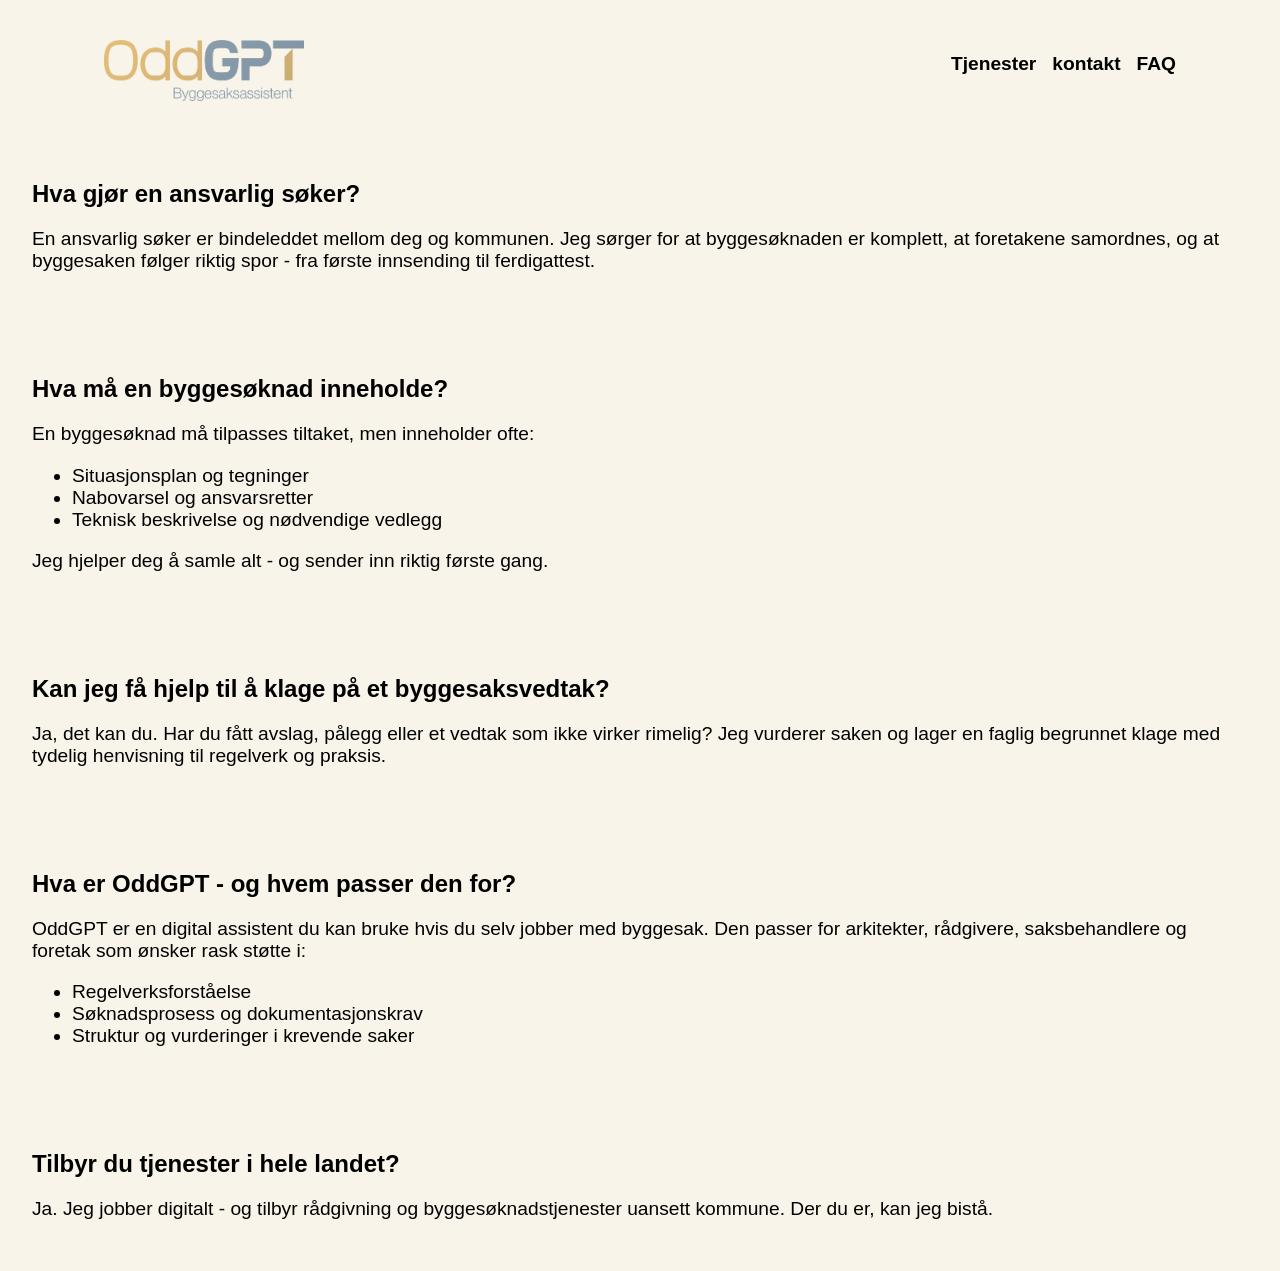
==== about.html @ 83e8d452 "Uploaded OddGPT prototype" ====
<!DOCTYPE html>
<html lang="no">
<head>
    <meta charset="UTF-8">
    <meta name="viewport" content="width=device-width, initial-scale=1.0">
    <link rel="stylesheet" href="./css/main.css">
    <title>OddGPT</title>
</head>
<body>
    <header>
        <a href="index.html"><img id="hovedlogo" src="./images/mainLogoFlavor.png" alt="Logo redirigerer tilbake til hovedsiden"></a>
        <nav>
            <ul>
                <li><a href="tjenester.html">Tjenester</a></li>
                <li><a href="kontakt.html">kontakt</a></li>
                <li><a href="about.html">FAQ</a></li>
            </ul>
        </nav>
    </header>
    <main>
        <section id="q-1">
        <h2>Hva gjør en ansvarlig søker?</h2>
        <p>En ansvarlig søker er bindeleddet mellom deg og kommunen. Jeg sørger for at byggesøknaden er komplett,
             at foretakene samordnes, og at byggesaken følger riktig spor - fra første innsending til ferdigattest.</p>
        </section>
        <section id="q-2">
            <h2>Hva må en byggesøknad inneholde?</h2>
            <p>En byggesøknad må tilpasses tiltaket, men inneholder ofte:</p>
            <ul>
                <li>Situasjonsplan og tegninger</li>
                <li>Nabovarsel og ansvarsretter</li>
                <li>Teknisk beskrivelse og nødvendige vedlegg</li>
            </ul>
            <p>Jeg hjelper deg å samle alt - og sender inn riktig første gang.</p>
        </section>
        <section id="q-3">
            <h2>Kan jeg få hjelp til å klage på et byggesaksvedtak?</h2>
            <p>Ja, det kan du. Har du fått avslag, pålegg eller et vedtak som ikke virker rimelig? 
                Jeg vurderer saken og lager en faglig begrunnet klage med tydelig henvisning til regelverk og praksis.</p>
        </section>
        <section id="q-4">
            <h2>Hva er OddGPT - og hvem passer den for?</h2>
            <p>OddGPT er en digital assistent du kan bruke hvis du selv jobber med byggesak. 
                Den passer for arkitekter, rådgivere, saksbehandlere og foretak som ønsker rask støtte i:</p>
                <ul>
                    <li>Regelverksforståelse</li>
                    <li>Søknadsprosess og dokumentasjonskrav</li>
                    <li>Struktur og vurderinger i krevende saker</li>
                </ul>
        </section>
        <section id="q-5">
            <h2>Tilbyr du tjenester i hele landet?</h2>
            <p>Ja. Jeg jobber digitalt - og tilbyr rådgivning og byggesøknadstjenester uansett kommune. Der du er, kan jeg bistå.</p>
        </section>
    </main>
</body>
</html>
---- css/main.css ----
header {
    display: flex;
    align-items: center;
    justify-content: space-between;
    padding: 1.5rem;
}

#hovedlogo {
    width: 200px;
    height: auto;
    padding-left: 5rem;
    padding-top: 1rem;
}

#tjenester-logo {
    width: 400px;
    height: auto;
    padding-left: 5rem;
    padding-top: 1rem;
}

#hovedbakgrunn{
    position: relative;
    width: 100%;
    height: 900px;
    background-size: cover; 
    background-position: center; 
    background-repeat: no-repeat; 
}

#h1-text-over-image{
    position: absolute;
    top: 40%;
    left: 50%;
    transform: translate(-50%, -50%);
    color: white;
    font-size: 3rem;
    font-weight: bold;
    text-align: center;
    text-shadow: 2px 2px 4px rgba(0, 0, 0, 0.7);
    z-index: 10;
}
#p-text-over-image{
    position: absolute;
    top: 53%;
    left: 50%;
    transform: translate(-50%, -50%);
    color: white;
    font-size: 1.5rem;
    font-weight: bold;
    text-align: center;
    text-shadow: 2px 2px 4px rgba(0, 0, 0, 0.7);
    z-index: 10;
}

#a-over-image {
    position: absolute;
    top: 75%;
    left: 50%;
    transform: translate(-50%, -50%);
    z-index: 10;
    background-color: #8CA0AD;
    color: white;
    padding: 0.8rem 1.5rem;
    text-decoration: none;
    font-size: 1.2rem;
}

nav ul {
    list-style: none;
    display: flex;
    gap: 1rem;
    margin: 0;
    padding: 0;
    padding-right: 5rem; 
}

nav a {
    text-decoration: none;
    color: #000000;
    font-weight: bold;
    font-size: 1.2rem;
    transition: color 0.5s ease;

}
nav a:hover {
    color: #8CA0AD;
}

button {
    background-color: #8CA0AD;
    color: white;
    border: none;
    padding: 0.5rem 1rem;
    border-radius: 0;
    cursor: pointer;
    font-size: 1rem;
    transition: background-color 0.3s ease;
}

button:hover {
    background-color: #6b7c85;
}

input[type="text"] {
    padding: 0.5rem;
    border: 1px solid #ccc;
    border-radius: 0;
    font-size: 1rem;
}

#about-section {
    display: grid;
    grid-template-columns: 1fr 1fr;
    align-items: center;
    gap: 1rem;
    padding: 4rem 2rem;
    max-width: 60%;
    margin: 0 auto;
    text-align: left;
}

#about-section img {
    width: 50%;
    height: auto;
    display: block;
}

#about-section p {
    font-size: 1.2rem;
    margin-bottom: 1rem;
}

#services-section {
    display: flex;
    flex-direction: column;
    align-items: start;
    gap: 2rem;
    padding: 5rem 2rem;
    max-width: 1200px;
    margin: 0 auto;
    text-align: left;
}

#services-section h2 {
    color: #8CA0AD;
    margin-right: 2rem;
    margin-bottom: 2rem;
    font-size: 2.3rem;
}

#services-section p {
    font-size: 1.2rem;
    margin-bottom: 1rem;
}

#benefits-section {
    display: flex;
    flex-direction: column;
    align-items: start;
    gap: 2rem;
    padding: 5rem 2rem;
    max-width: 1200px;
    margin: 0 auto;
    text-align: left;
}

#benefits-section h2 {
    color: #8CA0AD;
    font-size: 2.3rem;
    margin-bottom: 1rem;
}

#benefits-section p {
    font-size: 1.2rem;
    margin-bottom: 1rem;
}

#benefits-section ul {
    list-style-type: disc;
    font-size: 1.1rem;
}

#summary {
    display: flex;
    justify-content: center;
    gap: 2rem;
    padding: 5rem;
    max-width: 1200px;
}

#summary article h2 {
    color: #8CA0AD;
    font-size: 2.5rem;
    margin-bottom: 1rem;
}

#tjenester-art-1 {
    display: flex;
    flex-direction: row;
}

#tjenester-sec-1 {
    padding: 2rem;
}

#tjenester-art-2 {
    display: flex;
    flex-direction: row-reverse;
}

#tjenester-sec-2 {
    padding: 2rem;
}

#tjenester-art-3 {
    display: flex;
    flex-direction: row;
}

#tjenester-sec-3 {
    padding: 2rem;
}

#tjenester-kontakt {
    text-align: center;
    padding: 2rem;
}

#kontakt-section {
    max-width: 800px;
    margin: 0 auto;
    padding: 4rem 2rem;
    text-align: left;
}

#kontakt-section p {
    font-size: 1.2rem;
    margin-bottom: 1rem;
}

body {
    font-family: Arial, sans-serif;
    display: flex;
    flex-direction: column;
    margin: 0;
    padding: 0;
    background-color: #F8F4EA;
}

#form-section {
    display: flex;
    justify-content: center;
    padding: 2rem;
}

#q-1, #q-2, #q-3, #q-4, #q-5 {
    margin: 0 auto;
    padding: 2rem 2rem;
    text-align: left;
}

#q-1 p, #q-2 p, #q-3 p, #q-4 p, #q-5 p {
    font-size: 1.2rem;
}

#q-1 ul, #q-2 ul, #q-3 ul, #q-4 ul, #q-5 ul {
    font-size: 1.2rem;
}


form {
    background: #F8F4EA;
    display: grid;
    gap: 16px;
    text-align: left;
    width: 40%;
}


label {
    font-weight: 500;
    margin-bottom: 4px;
}

input, select {
    padding: 10px 12px;
    font-size: 1rem;
    border: 1px solid #d1d1d1;
    border-radius: 6px;
    transition: border 0.2s, box-shadow 0.2s;
}

input:focus, select:focus {
    border-color: #0073ff;
    box-shadow: 0 0 4px rgba(0,115,255,0.3);
    outline: none;
}

button {
    background: #0073ff;
    border: none;
    color: white;
    padding: 12px;
    font-size: 1.1rem;
    border-radius: 6px;
    cursor: pointer;
    font-weight: 600;
    transition: 0.25s;
}

button:hover {
    background: #005ed1;
}

main {
    flex-grow: 1;
}

footer {
    background-color: #F3F4F6;
}

@media (max-width: 768px) {
  header {
    flex-direction: column;
    text-align: center;
    padding: 1rem;
  }

  #hovedlogo {
    width: 140px;
    padding: 0;
  }

  nav ul {
    flex-direction: column;
    gap: 0.5rem;
    padding: 0;
  }

  #h1-text-over-image {
    font-size: 1.8rem;
    top: 35%;
    width: 90%;
  }

  #a-over-image {
    font-size: 1rem;
    padding: 0.6rem 1.2rem;
    top: 70%;
  }

  #about-section {
    grid-template-columns: 1fr;
    max-width: 90%;
    text-align: center;
  }

  #about-section img {
    width: 60%;
    margin: 0 auto;
  }

  #services-section,
  #benefits-section,
  #summary {
    padding: 2rem 1rem;
  }

  form {
    width: 100%;
  }

  #tjenester-art-1,
  #tjenester-art-2,
  #tjenester-art-3 {
    flex-direction: column !important;
  }
}
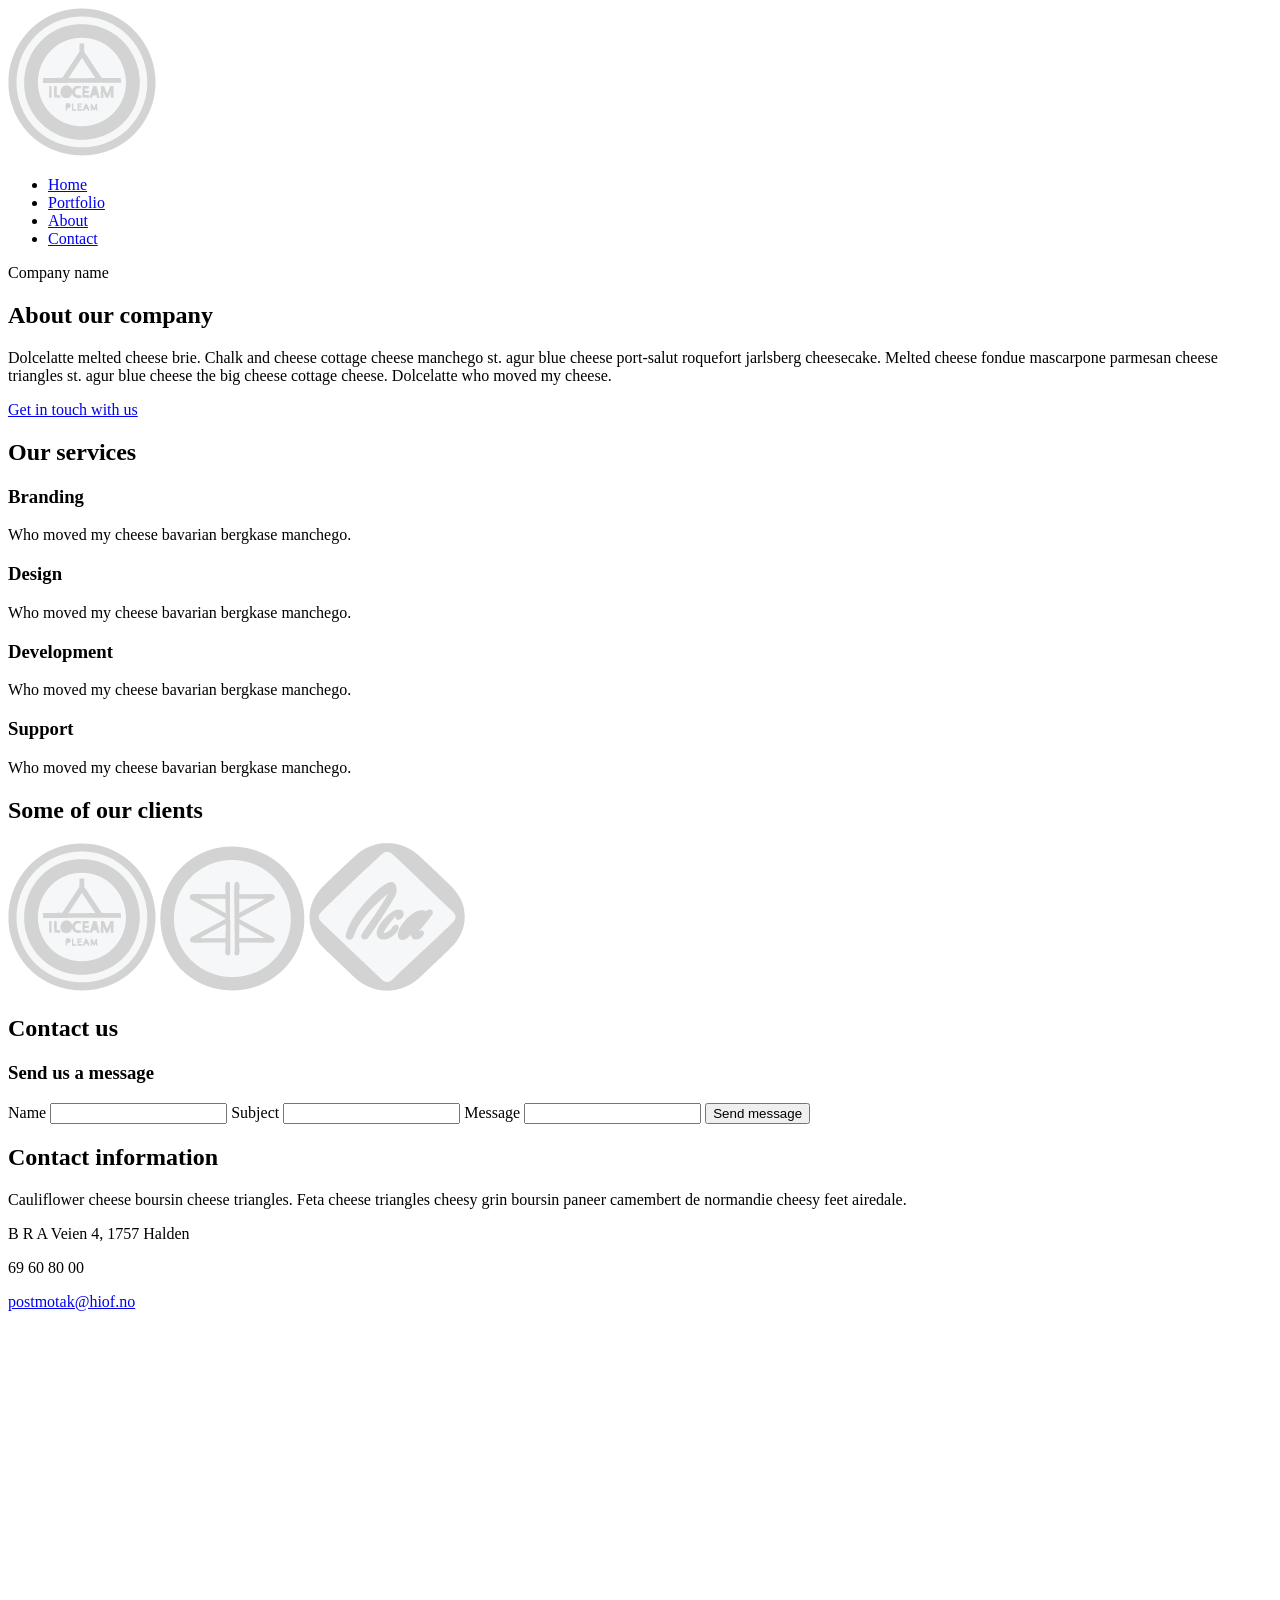
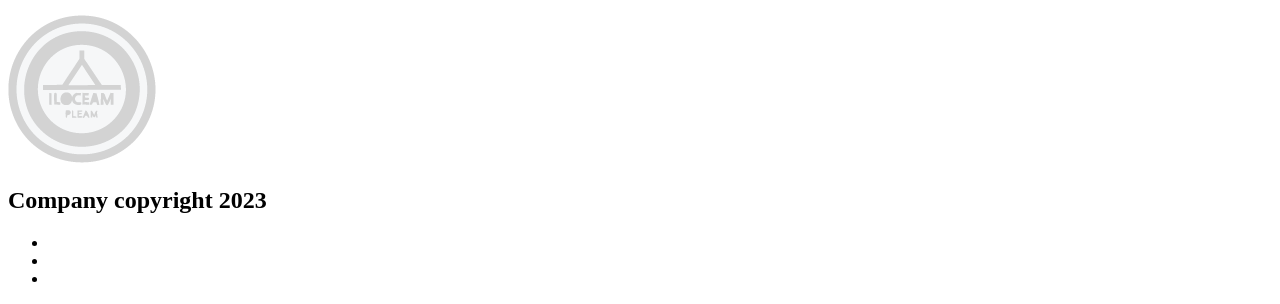
==== commit 62d3d777: "Add files via upload" ====
--- a/about.html
+++ b/about.html
@@ -1,57 +1,108 @@
 <!DOCTYPE html>
-<html lang="no">
+<html lang="en">
 <head>
     <meta charset="UTF-8">
     <meta name="viewport" content="width=device-width, initial-scale=1.0">
-    <link rel="stylesheet" href="./css/main.css">
-    <title>OddGPT</title>
+    <meta name="description" content="Do you want to know all about us? You have come to the right place, here you can read about us and our clients!">
+    <meta property="og:url" content=""> <!--Usikker på hvordan dette skal gjøre mtp locahost-->
+    <meta property="og:type" content="website">
+    <meta property="og:title" content="Want to know more?">
+    <meta property="og:description" content="Ever wonder who we are and what we do?">
+    <link rel="stylesheet" href="https://necolas.github.io/normalize.css/8.0.1/normalize.css" type="text/css">
+    <link rel="stylesheet" href="css/font/css/all.css">
+    <link rel="stylesheet" href="css/style.css">
+    <link rel="preconnect" href="https://fonts.googleapis.com">
+    <link rel="preconnect" href="https://fonts.gstatic.com" crossorigin>
+    <link href="https://fonts.googleapis.com/css2?family=Montserrat:wght@400;500;700&family=Open+Sans:wght@400;500;700&family=Roboto:wght@400;500;700&display=swap" rel="stylesheet">
+    <title>About us</title>
 </head>
 <body>
     <header>
-        <a href="index.html"><img id="hovedlogo" src="./images/mainLogoFlavor.png" alt="Logo redirigerer tilbake til hovedsiden"></a>
         <nav>
+            <a href="index.html" aria-label="Home"><img src="img/logo1.png" class="logo" alt="logo"></a>
             <ul>
-                <li><a href="tjenester.html">Tjenester</a></li>
-                <li><a href="kontakt.html">kontakt</a></li>
-                <li><a href="about.html">FAQ</a></li>
+                <li><a href="index.html" aria-label="Home">Home</a></li>
+                <li><a href="products.html" aria-label="Portfolio">Portfolio</a></li>
+                <li><a href="about.html" class="cur_page" aria-label="About">About</a></li>
+                <li><a href="#contact_us" class="gul_boks" aria-label="Contact">Contact</a></li>
             </ul>
         </nav>
     </header>
-    <main>
-        <section id="q-1">
-        <h2>Hva gjør en ansvarlig søker?</h2>
-        <p>En ansvarlig søker er bindeleddet mellom deg og kommunen. Jeg sørger for at byggesøknaden er komplett,
-             at foretakene samordnes, og at byggesaken følger riktig spor - fra første innsending til ferdigattest.</p>
-        </section>
-        <section id="q-2">
-            <h2>Hva må en byggesøknad inneholde?</h2>
-            <p>En byggesøknad må tilpasses tiltaket, men inneholder ofte:</p>
+    <section id="about_section1" aria-label="About us">
+        <article>
+            <p>Company name</p>
+            <h2>About our company</h2>
+            <p>Dolcelatte melted cheese brie. Chalk and cheese cottage cheese manchego st. agur blue cheese port-salut roquefort jarlsberg cheesecake. Melted cheese fondue mascarpone parmesan cheese triangles st. agur blue cheese the big cheese cottage cheese. Dolcelatte who moved my cheese.</p>
+            <a href="#contact_us" class="gul_boks">Get in touch with us</a>
+        </article>
+    </section>
+    <section id="about_section2" aria-label="Our services">
+        <h2>Our services</h2>
+        <div id="all_services">
+            <article>
+                <i class="fa-solid fa-people-group fa-xl"></i>
+                <h3>Branding</h3>
+                <p>Who moved my cheese bavarian bergkase manchego.</p>
+            </article>
+            <article>
+                <i class="fa-solid fa-cloud-arrow-up fa-xl"></i>
+                <h3>Design</h3>
+                <p>Who moved my cheese bavarian bergkase manchego.</p>
+            </article>
+            <article>
+                <i class="fa-solid fa-code fa-xl"></i>
+                <h3>Development</h3>
+                <p>Who moved my cheese bavarian bergkase manchego.</p>
+            </article>
+            <article>
+                <i class="fa-solid fa-wifi fa-xl"></i>
+                <h3>Support</h3>
+                <p>Who moved my cheese bavarian bergkase manchego.</p>
+            </article>
+        </div>
+    </section>
+    <section id="about_section3" aria-label="Our clients">
+        <h2>Some of our clients</h2>
+        <img src="img/logo1.png" alt="First client">
+        <img src="img/logo2.png" alt="Second client">
+        <img src="img/logo3.png" alt="Thrid client">
+    </section>
+    <section id="contact_us" aria-label="want to contact us">
+        <article id="contact_left">
+            <h2>Contact us</h2>
+            <h3>Send us a message</h3>
+            <label for="name">Name</label> <!--dette er pynt-->
+            <input type="text" name="name" id="name"> <!--dette er pynt-->
+            <label for="subject">Subject</label> <!--dette er pynt-->
+            <input type="text" name="subject" id="subject"> <!--dette er pynt-->
+            <label for="message">Message</label> <!--dette er pynt-->
+            <input type="text" name="message" id="message"> <!--dette er pynt-->
+            <button class="gul_boks">Send message</button> <!--dette er pynt-->
+        </article>
+        <article id="contact_right">
+            <h2>Contact information</h2>
+            <p>Cauliflower cheese boursin cheese triangles. Feta cheese triangles cheesy grin boursin paneer camembert de normandie cheesy feet airedale.</p>
+            <i class="fa-solid fa-location-dot"></i>
+            <p>B R A Veien 4, 1757 Halden</p>
+            <i class="fa-solid fa-phone"></i>
+            <p>69 60 80 00</p>
+            <i class="fa-solid fa-envelope"></i>
+            <a href ="mailto:postmotak@hiof.no">postmotak@hiof.no</a>
+        </article>
+        
+    </section>    
+    <iframe src="https://www.google.com/maps/embed?pb=!1m18!1m12!1m3!1d2047.1882765433375!2d11.350228375987186!3d59.12925022702129!2m3!1f0!2f0!3f0!3m2!1i1024!2i768!4f13.1!3m3!1m2!1s0x464412f0d344246f%3A0x4e47f19c99b253b1!2zSMO4Z3Nrb2xlbiBpIMOYc3Rmb2xk!5e0!3m2!1sno!2sno!4v1700652273252!5m2!1sno!2sno" height="300" style="border:0;" allowfullscreen="" loading="lazy" referrerpolicy="no-referrer-when-downgrade"></iframe>
+    
+    <footer>
+        <a href="index.html" aria-label="home"><img src="img/logo1.png" class="logo" alt="logo"></a>
+        <h2>Company copyright 2023</h2>
+        <nav>
             <ul>
-                <li>Situasjonsplan og tegninger</li>
-                <li>Nabovarsel og ansvarsretter</li>
-                <li>Teknisk beskrivelse og nødvendige vedlegg</li>
+                <li><a href="https://www.facebook.com/" aria-label="Facebook"><i class="fa-brands fa-square-facebook fa-lg"></i></a></li>
+                <li><a href="https://www.instagram.com/" aria-label="Instagram"><i class="fa-brands fa-square-instagram fa-lg"></i></a></li>
+                <li><a href="https://no.linkedin.com/" aria-label="Linkedin"><i class="fa-brands fa-linkedin fa-lg"></i></a></li>
             </ul>
-            <p>Jeg hjelper deg å samle alt - og sender inn riktig første gang.</p>
-        </section>
-        <section id="q-3">
-            <h2>Kan jeg få hjelp til å klage på et byggesaksvedtak?</h2>
-            <p>Ja, det kan du. Har du fått avslag, pålegg eller et vedtak som ikke virker rimelig? 
-                Jeg vurderer saken og lager en faglig begrunnet klage med tydelig henvisning til regelverk og praksis.</p>
-        </section>
-        <section id="q-4">
-            <h2>Hva er OddGPT - og hvem passer den for?</h2>
-            <p>OddGPT er en digital assistent du kan bruke hvis du selv jobber med byggesak. 
-                Den passer for arkitekter, rådgivere, saksbehandlere og foretak som ønsker rask støtte i:</p>
-                <ul>
-                    <li>Regelverksforståelse</li>
-                    <li>Søknadsprosess og dokumentasjonskrav</li>
-                    <li>Struktur og vurderinger i krevende saker</li>
-                </ul>
-        </section>
-        <section id="q-5">
-            <h2>Tilbyr du tjenester i hele landet?</h2>
-            <p>Ja. Jeg jobber digitalt - og tilbyr rådgivning og byggesøknadstjenester uansett kommune. Der du er, kan jeg bistå.</p>
-        </section>
-    </main>
+        </nav>
+    </footer>
 </body>
 </html>
